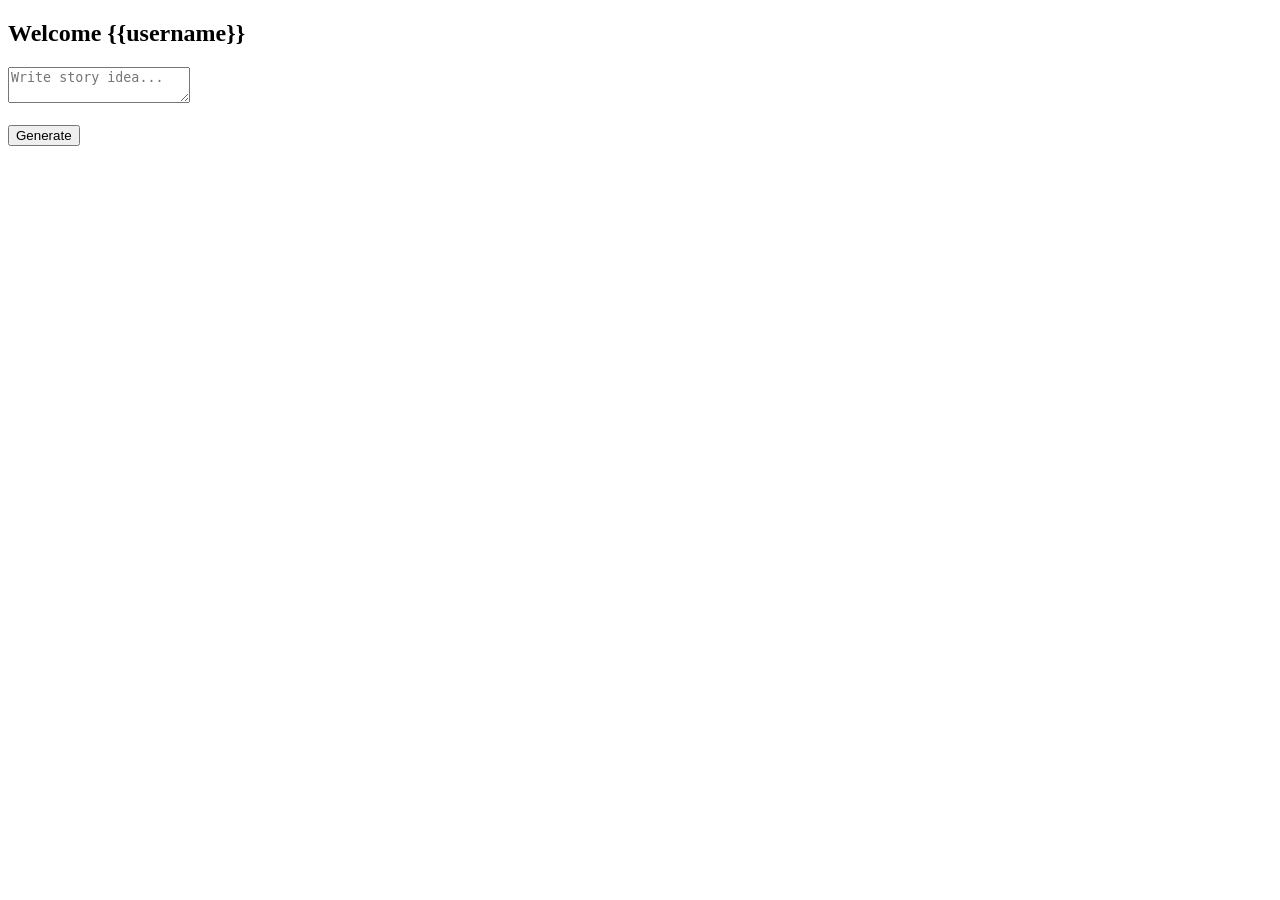
==== templates/dashboard.html @ 053f950a "Initial Scriptoria setup with Ollama integration" ====
<!DOCTYPE html>
<html>
<head>
    <title>Dashboard</title>
</head>
<body>

<h2>Welcome {{username}}</h2>

<textarea id="story" placeholder="Write story idea..."></textarea>
<br><br>

<button onclick="generate()">Generate</button>

<pre id="screenplay"></pre>
<pre id="characters"></pre>
<pre id="sound"></pre>

<script src="/static/script.js"></script>
</body>
</html>
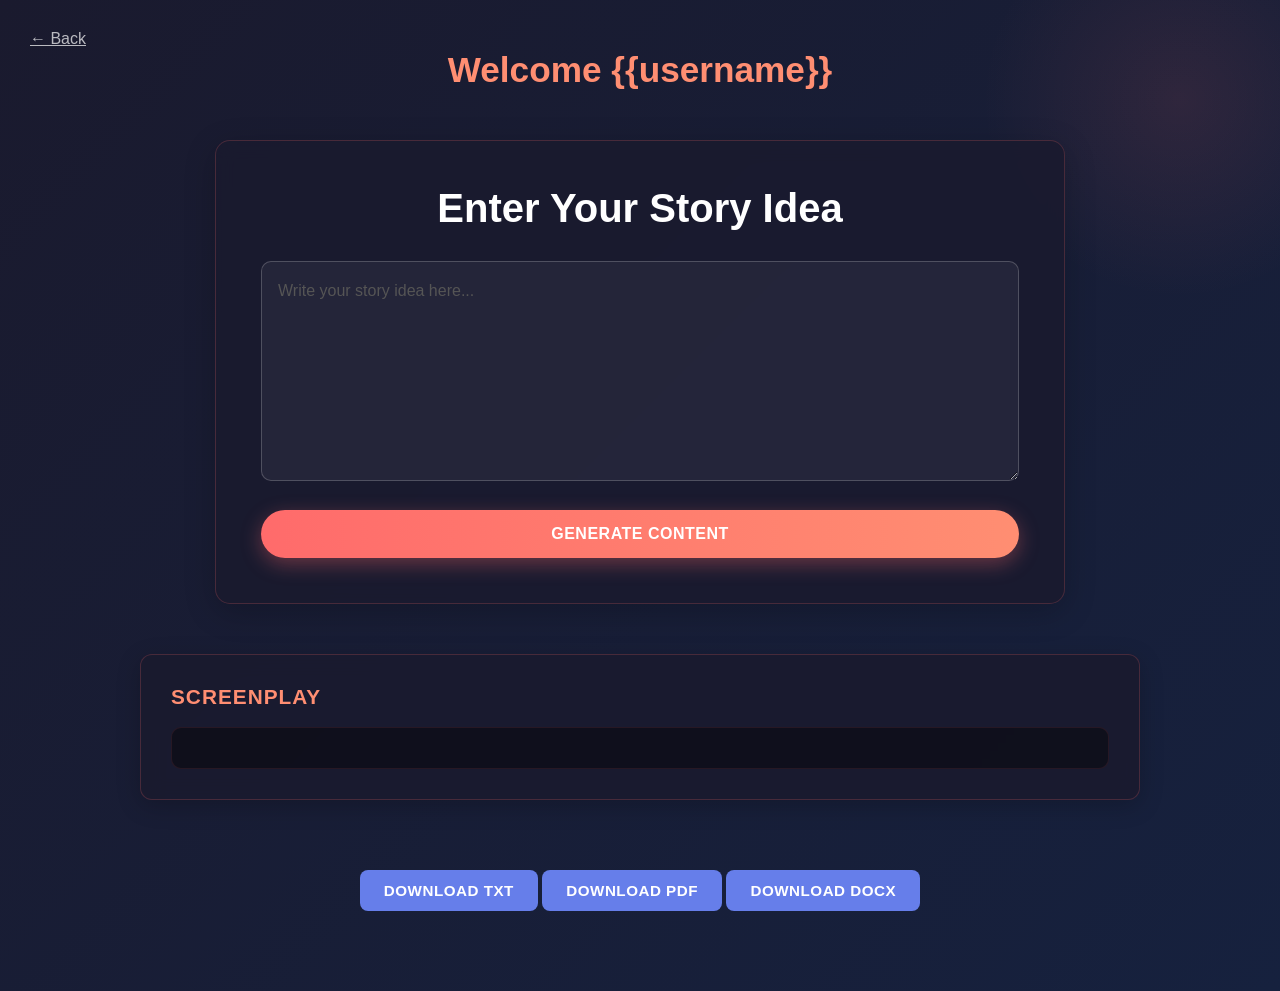
==== commit 4c8d8dbf: "Enhanced UI with cinema theme and improved error logging" ====
--- a/templates/dashboard.html
+++ b/templates/dashboard.html
@@ -1,20 +1,34 @@
 <!DOCTYPE html>
 <html>
 <head>
-    <title>Dashboard</title>
+    <title>Dashboard - Scriptoria</title>
+    <link rel="stylesheet" href="/static/style.css">
 </head>
 <body>
 
-<h2>Welcome {{username}}</h2>
+<div class="dashboard">
+    <a href="/" class="back-link">← Back</a>
+    <h2 class="welcome">Welcome {{username}}</h2>
 
-<textarea id="story" placeholder="Write story idea..."></textarea>
-<br><br>
+    <div class="input-section">
+        <h1>Enter Your Story Idea</h1>
+        <textarea id="story" placeholder="Write your story idea here..."></textarea>
+        <button class="cta" onclick="generate()">Generate Content</button>
+    </div>
 
-<button onclick="generate()">Generate</button>
+    <div class="results">
+        <div class="result-box">
+            <h3>Screenplay</h3>
+            <pre id="screenplay"></pre>
+        </div>
+    </div>
 
-<pre id="screenplay"></pre>
-<pre id="characters"></pre>
-<pre id="sound"></pre>
+    <div class="download-section">
+        <button onclick="download('txt')">Download TXT</button>
+        <button onclick="download('pdf')">Download PDF</button>
+        <button onclick="download('docx')">Download DOCX</button>
+    </div>
+</div>
 
 <script src="/static/script.js"></script>
 </body>
--- a/static/style.css
+++ b/static/style.css
@@ -0,0 +1,378 @@
+* {
+    margin: 0;
+    padding: 0;
+    box-sizing: border-box;
+}
+
+body {
+    background: #0a0a0a;
+    color: #fff;
+    font-family: 'Segoe UI', Tahoma, Geneva, Verdana, sans-serif;
+    overflow-x: hidden;
+}
+
+/* Landing Page */
+.landing {
+    position: relative;
+    height: 100vh;
+    background: linear-gradient(135deg, #1a1a2e 0%, #16213e 100%);
+    display: flex;
+    align-items: center;
+    justify-content: center;
+    overflow: hidden;
+}
+
+.landing::before {
+    content: '';
+    position: absolute;
+    width: 500px;
+    height: 500px;
+    background: radial-gradient(circle, rgba(255, 107, 107, 0.15) 0%, transparent 70%);
+    border-radius: 50%;
+    top: -150px;
+    right: -150px;
+}
+
+.overlay {
+    position: absolute;
+    inset: 0;
+    background: url('data:image/svg+xml,<svg xmlns="http://www.w3.org/2000/svg" viewBox="0 0 100 100"><defs><pattern id="grid" width="10" height="10" patternUnits="userSpaceOnUse"><path d="M 10 0 L 0 0 0 10" fill="none" stroke="rgba(255,255,255,0.03)" stroke-width="0.5"/></pattern></defs><rect width="100" height="100" fill="url(%23grid)"/></svg>');\n    opacity: 0.5;\n}
+
+.landing-content {
+    position: relative;\n    z-index: 2;
+    text-align: center;
+    max-width: 800px;
+    padding: 0 20px;
+}
+
+.landing h1 {
+    font-size: 4.5rem;
+    font-weight: 700;
+    margin-bottom: 15px;
+    text-shadow: 0 4px 20px rgba(0, 0, 0, 0.6);
+    letter-spacing: 2px;
+    line-height: 1.1;
+}
+
+.tagline {
+    font-size: 1.8rem;
+    font-style: italic;
+    color: #ff8e72;
+    margin-bottom: 50px;
+    font-weight: 300;
+    letter-spacing: 1px;
+}
+
+/* CTA Button */
+.cta {
+    padding: 15px 45px;
+    background: linear-gradient(90deg, #ff6b6b, #ff8e72);
+    border: none;
+    border-radius: 50px;
+    color: #fff;
+    font-size: 1.1rem;
+    font-weight: 600;
+    cursor: pointer;
+    transition: all 0.3s ease;
+    box-shadow: 0 6px 20px rgba(255, 107, 107, 0.35);
+    letter-spacing: 0.5px;
+    text-transform: uppercase;
+    font-size: 1rem;
+}
+
+.cta:hover {
+    transform: translateY(-3px);
+    box-shadow: 0 8px 25px rgba(255, 107, 107, 0.45);
+    background: linear-gradient(90deg, #ff8e72, #ff6b6b);
+}
+
+.cta:active {
+    transform: translateY(-1px);
+}
+
+/* Back Link */
+.back-link {
+    position: absolute;
+    left: 30px;
+    top: 30px;
+    color: rgba(255, 255, 255, 0.7);
+    font-size: 1rem;
+    cursor: pointer;
+    transition: all 0.3s;
+    z-index: 10;
+}
+
+.back-link:hover {
+    color: #ff8e72;
+    transform: translateX(-5px);
+}
+
+/* Modal */
+.modal {
+    display: none;
+    position: fixed;
+    inset: 0;
+    background: rgba(0, 0, 0, 0.92);
+    backdrop-filter: blur(8px);
+    align-items: center;
+    justify-content: center;
+    z-index: 2000;
+}
+
+.modal.visible {
+    display: flex;
+}
+
+.modal-box {
+    background: #1a1a2e;
+    padding: 45px;
+    border-radius: 15px;
+    max-width: 420px;
+    width: 90%;
+    text-align: center;
+    box-shadow: 0 10px 50px rgba(0, 0, 0, 0.6);
+    position: relative;
+    border: 1px solid rgba(255, 107, 107, 0.25);
+}
+
+.close {
+    position: absolute;
+    top: 15px;
+    right: 20px;
+    font-size: 2.5rem;
+    cursor: pointer;
+    color: rgba(255, 255, 255, 0.6);
+    transition: color 0.3s;
+}
+
+.close:hover {
+    color: #ff8e72;
+}
+
+.modal-box h2 {
+    font-size: 1.9rem;
+    margin-bottom: 15px;
+    color: #ff8e72;
+    font-weight: 700;
+}
+
+.modal-box p {
+    margin-bottom: 25px;
+    color: #aaa;
+    font-size: 1rem;
+}
+
+.modal-box input {
+    width: 100%;
+    padding: 14px;
+    margin-bottom: 25px;
+    border: 1px solid rgba(255, 255, 255, 0.2);
+    background: rgba(255, 255, 255, 0.05);
+    border-radius: 8px;
+    color: #fff;
+    font-size: 1rem;
+    transition: all 0.3s;
+}
+
+.modal-box input:focus {
+    outline: none;
+    border: 1px solid #ff8e72;
+    background: rgba(255, 255, 255, 0.1);
+    box-shadow: 0 0 10px rgba(255, 107, 107, 0.2);
+}
+
+.modal-box input::placeholder {
+    color: #555;
+}
+
+/* Dashboard */
+.dashboard {
+    background: linear-gradient(135deg, #1a1a2e 0%, #16213e 100%);
+    min-height: 100vh;
+    padding: 50px 20px;
+    position: relative;
+    overflow: hidden;
+}
+
+.dashboard::before {
+    content: '';
+    position: absolute;
+    top: -100px;
+    right: -100px;
+    width: 400px;
+    height: 400px;
+    background: radial-gradient(circle, rgba(255, 107, 107, 0.1) 0%, transparent 70%);
+    border-radius: 50%;
+    z-index: 0;
+}
+
+.welcome {
+    text-align: center;
+    font-size: 2.2rem;
+    margin-bottom: 50px;
+    color: #ff8e72;
+    position: relative;
+    z-index: 1;
+    font-weight: 600;
+}
+
+/* Input Section */
+.input-section {
+    max-width: 850px;
+    margin: 0 auto 50px;
+    background: rgba(26, 26, 46, 0.85);
+    padding: 45px;
+    border-radius: 15px;
+    border: 1px solid rgba(255, 107, 107, 0.2);
+    backdrop-filter: blur(10px);
+    position: relative;
+    z-index: 1;
+    box-shadow: 0 8px 32px rgba(0, 0, 0, 0.2);
+}
+
+.input-section h1 {
+    font-size: 2.5rem;
+    margin-bottom: 30px;
+    text-align: center;
+    color: #fff;
+    font-weight: 700;
+}
+
+.input-section textarea {
+    width: 100%;
+    height: 220px;
+    padding: 16px;
+    border: 1px solid rgba(255, 255, 255, 0.2);
+    background: rgba(255, 255, 255, 0.05);
+    color: #fff;
+    border-radius: 10px;
+    font-size: 1rem;
+    font-family: inherit;
+    resize: vertical;
+    transition: all 0.3s;
+    margin-bottom: 25px;
+    line-height: 1.6;
+}
+
+.input-section textarea:focus {
+    outline: none;
+    border: 1px solid #ff8e72;
+    background: rgba(255, 255, 255, 0.1);
+    box-shadow: 0 0 15px rgba(255, 107, 107, 0.2);
+}
+
+.input-section textarea::placeholder {
+    color: #555;
+}
+
+.input-section .cta {
+    width: 100%;
+}
+
+/* Results */
+.results {
+    max-width: 1000px;
+    margin: 0 auto 40px;
+    position: relative;
+    z-index: 1;
+}
+
+.result-box {
+    background: rgba(26, 26, 46, 0.85);
+    padding: 30px;
+    border-radius: 12px;
+    border: 1px solid rgba(255, 107, 107, 0.2);
+    backdrop-filter: blur(10px);
+    margin-bottom: 20px;
+    box-shadow: 0 6px 25px rgba(0, 0, 0, 0.2);
+}
+
+.result-box h3 {
+    color: #ff8e72;
+    margin-bottom: 18px;
+    font-size: 1.3rem;
+    font-weight: 600;
+    text-transform: uppercase;
+    letter-spacing: 1px;
+}
+
+.result-box pre {
+    background: rgba(0, 0, 0, 0.4);
+    padding: 20px;
+    border-radius: 10px;
+    color: #ddd;
+    font-size: 0.95rem;
+    line-height: 1.7;
+    overflow-x: auto;
+    max-height: 500px;
+    white-space: pre-wrap;
+    word-wrap: break-word;
+    border: 1px solid rgba(255, 107, 107, 0.1);
+}
+
+/* Download Section */
+.download-section {
+    max-width: 1000px;
+    margin: 0 auto;
+    text-align: center;
+    position: relative;
+    z-index: 1;
+    padding: 30px 0;
+}
+
+.download-section button {
+    padding: 12px 24px;\n    margin: 8px;
+    background: #667eea;
+    border: none;
+    border-radius: 8px;
+    color: #fff;
+    cursor: pointer;
+    font-size: 0.95rem;
+    font-weight: 600;
+    transition: all 0.3s;
+    text-transform: uppercase;
+    letter-spacing: 0.5px;
+}
+
+.download-section button:hover {
+    background: #556cd6;
+    transform: translateY(-3px);
+    box-shadow: 0 6px 15px rgba(102, 126, 234, 0.3);
+}
+
+.download-section button:active {
+    transform: translateY(-1px);
+}
+
+/* Responsive */
+@media (max-width: 768px) {
+    .landing h1 {
+        font-size: 2.8rem;
+    }
+
+    .tagline {
+        font-size: 1.3rem;
+    }
+
+    .input-section {
+        padding: 25px;
+    }
+
+    .input-section h1 {
+        font-size: 1.9rem;
+    }
+
+    .input-section textarea {
+        height: 150px;
+    }
+
+    .result-box pre {
+        font-size: 0.85rem;
+    }
+
+    .download-section button {
+        padding: 10px 16px;
+        font-size: 0.8rem;
+        margin: 5px;
+    }
+}
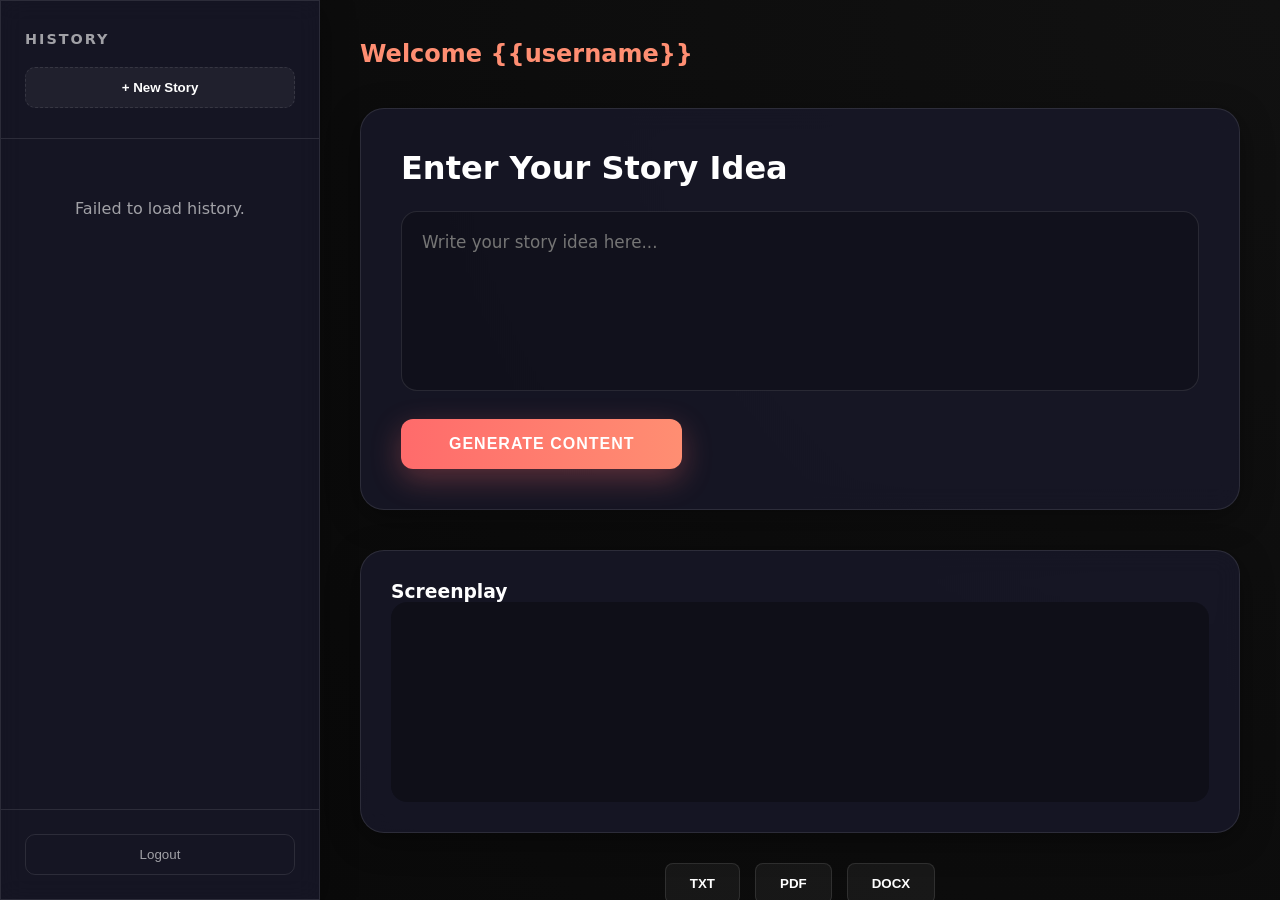
==== commit e2cdb6cb: "Complete Scriptoria Overhaul: Modern UI, Supabase Auth, Chat History with Titles, and UX Refinements" ====
--- a/templates/dashboard.html
+++ b/templates/dashboard.html
@@ -1,35 +1,56 @@
 <!DOCTYPE html>
 <html>
+
 <head>
     <title>Dashboard - Scriptoria</title>
     <link rel="stylesheet" href="/static/style.css">
 </head>
+
 <body>
 
-<div class="dashboard">
-    <a href="/" class="back-link">← Back</a>
-    <h2 class="welcome">Welcome {{username}}</h2>
+    <div class="app-container">
+        <aside class="sidebar glass">
+            <div class="sidebar-header">
+                <h3>History</h3>
+                <button class="new-btn" onclick="newStory()">+ New Story</button>
+            </div>
+            <div id="history-list" class="history-list">
+                <p class="loading-text">Loading past stories...</p>
+            </div>
+            <div class="sidebar-footer">
+                <button class="logout-btn" onclick="logout()">Logout</button>
+            </div>
+        </aside>
 
-    <div class="input-section">
-        <h1>Enter Your Story Idea</h1>
-        <textarea id="story" placeholder="Write your story idea here..."></textarea>
-        <button class="cta" onclick="generate()">Generate Content</button>
+        <main class="dashboard-main">
+            <div class="dashboard-header">
+                <h2 class="welcome">Welcome {{username}}</h2>
+            </div>
+
+            <div class="content-wrapper">
+                <div class="input-section glass">
+                    <h1>Enter Your Story Idea</h1>
+                    <textarea id="story" placeholder="Write your story idea here..."></textarea>
+                    <button class="cta" onclick="generate(event)">Generate Content</button>
+                </div>
+
+                <div class="results">
+                    <div class="result-box glass">
+                        <h3>Screenplay</h3>
+                        <pre id="screenplay"></pre>
+                    </div>
+                </div>
+
+                <div class="download-section">
+                    <button onclick="download('txt')">TXT</button>
+                    <button onclick="download('pdf')">PDF</button>
+                    <button onclick="download('docx')">DOCX</button>
+                </div>
+            </div>
+        </main>
     </div>
 
-    <div class="results">
-        <div class="result-box">
-            <h3>Screenplay</h3>
-            <pre id="screenplay"></pre>
-        </div>
-    </div>
+    <script src="/static/script.js?v=1.1"></script>
+</body>
 
-    <div class="download-section">
-        <button onclick="download('txt')">Download TXT</button>
-        <button onclick="download('pdf')">Download PDF</button>
-        <button onclick="download('docx')">Download DOCX</button>
-    </div>
-</div>
-
-<script src="/static/script.js"></script>
-</body>
 </html>
--- a/static/style.css
+++ b/static/style.css
@@ -4,116 +4,146 @@
     box-sizing: border-box;
 }
 
+:root {
+    --primary: #ff6b6b;
+    --secondary: #ff8e72;
+    --bg-dark: #0a0a0a;
+    --card-bg: rgba(26, 26, 46, 0.7);
+    --glass: rgba(255, 255, 255, 0.05);
+    --glass-border: rgba(255, 255, 255, 0.1);
+    --text-dim: rgba(255, 255, 255, 0.6);
+}
+
 body {
-    background: #0a0a0a;
-    color: #fff;
-    font-family: 'Segoe UI', Tahoma, Geneva, Verdana, sans-serif;
+    background: var(--bg-dark);
+    color: #fff;
+    font-family: 'Inter', 'Segoe UI', system-ui, -apple-system, sans-serif;
     overflow-x: hidden;
+    min-height: 100vh;
+}
+
+/* Glassmorphism Utility */
+.glass {
+    background: var(--card-bg);
+    backdrop-filter: blur(12px);
+    -webkit-backdrop-filter: blur(12px);
+    border: 1px solid var(--glass-border);
+    box-shadow: 0 8px 32px 0 rgba(0, 0, 0, 0.37);
 }
 
 /* Landing Page */
 .landing {
     position: relative;
     height: 100vh;
-    background: linear-gradient(135deg, #1a1a2e 0%, #16213e 100%);
+    background: radial-gradient(circle at top right, #1a1a2e, #0a0a0a);
     display: flex;
     align-items: center;
     justify-content: center;
     overflow: hidden;
 }
 
-.landing::before {
-    content: '';
+.landing-content {
+    position: relative;
+    z-index: 10;
+    text-align: center;
+    max-width: 800px;
+    padding: 0 20px;
+}
+
+.landing h1 {
+    font-size: clamp(3rem, 8vw, 5rem);
+    font-weight: 800;
+    margin-bottom: 20px;
+    letter-spacing: -1px;
+    background: linear-gradient(to right, #fff, var(--secondary));
+    -webkit-background-clip: text;
+    -webkit-text-fill-color: transparent;
+}
+
+.tagline {
+    font-size: 1.5rem;
+    color: var(--text-dim);
+    margin-bottom: 40px;
+    font-weight: 300;
+    letter-spacing: 2px;
+    text-transform: uppercase;
+}
+
+/* Background Animations */
+.bg-animate {
+    position: absolute;
+    top: 0;
+    left: 0;
+    width: 100%;
+    height: 100%;
+    z-index: 1;
+    overflow: hidden;
+}
+
+.blob {
     position: absolute;
     width: 500px;
     height: 500px;
-    background: radial-gradient(circle, rgba(255, 107, 107, 0.15) 0%, transparent 70%);
+    background: radial-gradient(circle, rgba(255, 107, 107, 0.1) 0%, transparent 70%);
     border-radius: 50%;
-    top: -150px;
-    right: -150px;
-}
-
-.overlay {
-    position: absolute;
-    inset: 0;
-    background: url('data:image/svg+xml,<svg xmlns="http://www.w3.org/2000/svg" viewBox="0 0 100 100"><defs><pattern id="grid" width="10" height="10" patternUnits="userSpaceOnUse"><path d="M 10 0 L 0 0 0 10" fill="none" stroke="rgba(255,255,255,0.03)" stroke-width="0.5"/></pattern></defs><rect width="100" height="100" fill="url(%23grid)"/></svg>');\n    opacity: 0.5;\n}
-
-.landing-content {
-    position: relative;\n    z-index: 2;
-    text-align: center;
-    max-width: 800px;
-    padding: 0 20px;
-}
-
-.landing h1 {
-    font-size: 4.5rem;
-    font-weight: 700;
-    margin-bottom: 15px;
-    text-shadow: 0 4px 20px rgba(0, 0, 0, 0.6);
-    letter-spacing: 2px;
-    line-height: 1.1;
-}
-
-.tagline {
-    font-size: 1.8rem;
-    font-style: italic;
-    color: #ff8e72;
-    margin-bottom: 50px;
-    font-weight: 300;
-    letter-spacing: 1px;
+    filter: blur(40px);
+    animation: move 20s infinite alternate;
+}
+
+.blob:nth-child(2) {
+    background: radial-gradient(circle, rgba(102, 126, 234, 0.1) 0%, transparent 70%);
+    width: 600px;
+    height: 600px;
+    animation-duration: 30s;
+    animation-delay: -5s;
+}
+
+.blob:nth-child(3) {
+    background: radial-gradient(circle, rgba(255, 142, 114, 0.1) 0%, transparent 70%);
+    width: 400px;
+    height: 400px;
+    animation-duration: 25s;
+    animation-delay: -10s;
+}
+
+@keyframes move {
+    0% {
+        transform: translate(-10%, -10%) scale(1);
+    }
+
+    100% {
+        transform: translate(50%, 50%) scale(1.2);
+    }
 }
 
 /* CTA Button */
 .cta {
-    padding: 15px 45px;
-    background: linear-gradient(90deg, #ff6b6b, #ff8e72);
+    padding: 16px 48px;
+    background: linear-gradient(90deg, var(--primary), var(--secondary));
     border: none;
-    border-radius: 50px;
-    color: #fff;
-    font-size: 1.1rem;
-    font-weight: 600;
-    cursor: pointer;
-    transition: all 0.3s ease;
-    box-shadow: 0 6px 20px rgba(255, 107, 107, 0.35);
-    letter-spacing: 0.5px;
+    border-radius: 12px;
+    color: #fff;
+    font-size: 1rem;
+    font-weight: 700;
+    cursor: pointer;
+    transition: all 0.4s cubic-bezier(0.175, 0.885, 0.32, 1.275);
+    box-shadow: 0 10px 30px rgba(255, 107, 107, 0.3);
     text-transform: uppercase;
-    font-size: 1rem;
+    letter-spacing: 1px;
 }
 
 .cta:hover {
-    transform: translateY(-3px);
-    box-shadow: 0 8px 25px rgba(255, 107, 107, 0.45);
-    background: linear-gradient(90deg, #ff8e72, #ff6b6b);
-}
-
-.cta:active {
-    transform: translateY(-1px);
-}
-
-/* Back Link */
-.back-link {
-    position: absolute;
-    left: 30px;
-    top: 30px;
-    color: rgba(255, 255, 255, 0.7);
-    font-size: 1rem;
-    cursor: pointer;
-    transition: all 0.3s;
-    z-index: 10;
-}
-
-.back-link:hover {
-    color: #ff8e72;
-    transform: translateX(-5px);
-}
-
-/* Modal */
+    transform: translateY(-5px) scale(1.02);
+    box-shadow: 0 15px 40px rgba(255, 107, 107, 0.5);
+}
+
+/* Modal & Auth */
 .modal {
     display: none;
     position: fixed;
     inset: 0;
-    background: rgba(0, 0, 0, 0.92);
-    backdrop-filter: blur(8px);
+    background: rgba(0, 0, 0, 0.85);
+    backdrop-filter: blur(10px);
     align-items: center;
     justify-content: center;
     z-index: 2000;
@@ -124,255 +154,363 @@
 }
 
 .modal-box {
-    background: #1a1a2e;
-    padding: 45px;
-    border-radius: 15px;
-    max-width: 420px;
-    width: 90%;
-    text-align: center;
-    box-shadow: 0 10px 50px rgba(0, 0, 0, 0.6);
+    padding: 40px;
+    border-radius: 24px;
+    width: 100%;
+    max-width: 450px;
     position: relative;
-    border: 1px solid rgba(255, 107, 107, 0.25);
+    animation: modalIn 0.5s cubic-bezier(0.175, 0.885, 0.32, 1.275);
+}
+
+@keyframes modalIn {
+    from {
+        opacity: 0;
+        transform: translateY(30px) scale(0.9);
+    }
+
+    to {
+        opacity: 1;
+        transform: translateY(0) scale(1);
+    }
 }
 
 .close {
     position: absolute;
-    top: 15px;
-    right: 20px;
-    font-size: 2.5rem;
-    cursor: pointer;
-    color: rgba(255, 255, 255, 0.6);
-    transition: color 0.3s;
+    top: 20px;
+    right: 24px;
+    font-size: 2rem;
+    cursor: pointer;
+    color: var(--text-dim);
+    transition: 0.3s;
 }
 
 .close:hover {
-    color: #ff8e72;
-}
-
-.modal-box h2 {
-    font-size: 1.9rem;
-    margin-bottom: 15px;
-    color: #ff8e72;
+    color: #fff;
+}
+
+.auth-tabs {
+    display: flex;
+    gap: 10px;
+    margin-bottom: 30px;
+    background: rgba(255, 255, 255, 0.05);
+    padding: 5px;
+    border-radius: 12px;
+}
+
+.tab-btn {
+    flex: 1;
+    padding: 10px;
+    border: none;
+    background: transparent;
+    color: var(--text-dim);
+    font-weight: 600;
+    cursor: pointer;
+    border-radius: 8px;
+    transition: 0.3s;
+}
+
+.tab-btn.active {
+    background: var(--glass-border);
+    color: #fff;
+}
+
+.auth-form h2 {
+    font-size: 1.8rem;
+    margin-bottom: 10px;
     font-weight: 700;
 }
 
-.modal-box p {
+.auth-form p {
+    color: var(--text-dim);
+    margin-bottom: 30px;
+}
+
+.input-group {
+    display: flex;
+    flex-direction: column;
+    gap: 15px;
     margin-bottom: 25px;
-    color: #aaa;
+}
+
+input {
+    width: 100%;
+    padding: 14px 18px;
+    background: rgba(255, 255, 255, 0.03);
+    border: 1px solid var(--glass-border);
+    border-radius: 12px;
+    color: #fff;
     font-size: 1rem;
-}
-
-.modal-box input {
-    width: 100%;
-    padding: 14px;
-    margin-bottom: 25px;
-    border: 1px solid rgba(255, 255, 255, 0.2);
+    transition: 0.3s;
+}
+
+input:focus {
+    outline: none;
+    border-color: var(--secondary);
+    background: rgba(255, 255, 255, 0.07);
+}
+
+.hidden {
+    display: none;
+}
+
+/* Dashboard Layout */
+.app-container {
+    display: flex;
+    height: 100vh;
+    background: #0a0a0a;
+}
+
+.sidebar {
+    width: 320px;
+    height: 100%;
+    display: flex;
+    flex-direction: column;
+    border-right: 1px solid var(--glass-border);
+    z-index: 100;
+}
+
+.sidebar-header {
+    padding: 30px 24px;
+    border-bottom: 1px solid var(--glass-border);
+}
+
+.sidebar-header h3 {
+    font-size: 0.9rem;
+    text-transform: uppercase;
+    letter-spacing: 2px;
+    color: var(--text-dim);
+    margin-bottom: 20px;
+}
+
+.new-btn {
+    width: 100%;
+    padding: 12px;
     background: rgba(255, 255, 255, 0.05);
+    border: 1px dashed var(--glass-border);
+    color: #fff;
+    border-radius: 10px;
+    cursor: pointer;
+    font-weight: 600;
+    transition: 0.3s;
+}
+
+.new-btn:hover {
+    background: rgba(255, 255, 255, 0.1);
+    border-color: var(--secondary);
+}
+
+.history-list {
+    flex: 1;
+    overflow-y: auto;
+    padding: 20px 12px;
+}
+
+.history-item {
+    padding: 14px 16px;
+    margin-bottom: 8px;
+    border-radius: 12px;
+    cursor: pointer;
+    transition: 0.2s;
+    border: 1px solid transparent;
+}
+
+.history-item:hover {
+    background: rgba(255, 255, 255, 0.03);
+    border-color: var(--glass-border);
+}
+
+.history-item.active {
+    background: rgba(255, 107, 107, 0.1);
+    border-color: rgba(255, 107, 107, 0.2);
+}
+
+.history-item-info {
+    display: flex;
+    justify-content: space-between;
+    align-items: center;
+    width: 100%;
+    gap: 10px;
+}
+
+.history-item .prompt {
+    font-size: 0.9rem;
+    white-space: nowrap;
+    overflow: hidden;
+    text-overflow: ellipsis;
+    flex: 1;
+}
+
+.rename-btn {
+    opacity: 0;
+    cursor: pointer;
+    font-size: 0.8rem;
+    padding: 2px 6px;
+    border-radius: 4px;
+    transition: 0.2s;
+    background: transparent;
+    border: none;
+    color: var(--text-dim);
+}
+
+.history-item:hover .rename-btn {
+    opacity: 1;
+}
+
+.rename-btn:hover {
+    background: rgba(255, 255, 255, 0.1);
+    color: #fff;
+}
+
+.history-item .date {
+    font-size: 0.75rem;
+    color: var(--text-dim);
+}
+
+.sidebar-footer {
+    padding: 24px;
+    border-top: 1px solid var(--glass-border);
+}
+
+.logout-btn {
+    width: 100%;
+    padding: 12px;
+    background: transparent;
+    border: 1px solid rgba(255, 255, 255, 0.1);
+    color: var(--text-dim);
+    border-radius: 10px;
+    cursor: pointer;
+    transition: 0.3s;
+}
+
+.logout-btn:hover {
+    background: rgba(255, 50, 50, 0.1);
+    color: #ff5050;
+    border-color: #ff5050;
+}
+
+/* Main Dashboard Area */
+.dashboard-main {
+    flex: 1;
+    overflow-y: auto;
+    padding: 40px;
+    background: radial-gradient(circle at top right, #111, #0a0a0a);
+}
+
+.content-wrapper {
+    max-width: 900px;
+    margin: 0 auto;
+}
+
+.dashboard-header {
+    margin-bottom: 40px;
+}
+
+.welcome {
+    font-size: 1.5rem;
+    font-weight: 600;
+    color: var(--secondary);
+}
+
+.input-section {
+    padding: 40px;
+    border-radius: 24px;
+    margin-bottom: 40px;
+}
+
+.input-section h1 {
+    font-size: 2rem;
+    margin-bottom: 24px;
+}
+
+textarea {
+    width: 100%;
+    height: 180px;
+    background: rgba(0, 0, 0, 0.2);
+    border: 1px solid var(--glass-border);
+    border-radius: 16px;
+    padding: 20px;
+    color: #fff;
+    font-size: 1.05rem;
+    font-family: inherit;
+    resize: none;
+    margin-bottom: 24px;
+    transition: 0.3s;
+}
+
+textarea:focus {
+    outline: none;
+    border-color: var(--secondary);
+    background: rgba(0, 0, 0, 0.3);
+}
+
+.result-box {
+    padding: 30px;
+    border-radius: 24px;
+}
+
+pre {
+    background: rgba(0, 0, 0, 0.3);
+    padding: 30px;
+    border-radius: 16px;
+    font-family: 'Courier New', Courier, monospace;
+    font-size: 1.1rem;
+    line-height: 1.6;
+    color: #eee;
+    white-space: pre-wrap;
+    min-height: 200px;
+    max-height: 600px;
+    overflow-y: auto;
+}
+
+.download-section {
+    display: flex;
+    justify-content: center;
+    gap: 15px;
+    margin-top: 30px;
+}
+
+.download-section button {
+    padding: 12px 24px;
+    background: var(--glass);
+    border: 1px solid var(--glass-border);
+    color: #fff;
     border-radius: 8px;
-    color: #fff;
-    font-size: 1rem;
-    transition: all 0.3s;
-}
-
-.modal-box input:focus {
-    outline: none;
-    border: 1px solid #ff8e72;
-    background: rgba(255, 255, 255, 0.1);
-    box-shadow: 0 0 10px rgba(255, 107, 107, 0.2);
-}
-
-.modal-box input::placeholder {
-    color: #555;
-}
-
-/* Dashboard */
-.dashboard {
-    background: linear-gradient(135deg, #1a1a2e 0%, #16213e 100%);
-    min-height: 100vh;
-    padding: 50px 20px;
-    position: relative;
-    overflow: hidden;
-}
-
-.dashboard::before {
-    content: '';
-    position: absolute;
-    top: -100px;
-    right: -100px;
-    width: 400px;
-    height: 400px;
-    background: radial-gradient(circle, rgba(255, 107, 107, 0.1) 0%, transparent 70%);
-    border-radius: 50%;
-    z-index: 0;
-}
-
-.welcome {
+    font-weight: 600;
+    cursor: pointer;
+    transition: 0.3s;
+}
+
+.download-section button:hover {
+    background: var(--glass-border);
+    border-color: var(--secondary);
+}
+
+.loading-text {
     text-align: center;
-    font-size: 2.2rem;
-    margin-bottom: 50px;
-    color: #ff8e72;
-    position: relative;
-    z-index: 1;
-    font-weight: 600;
-}
-
-/* Input Section */
-.input-section {
-    max-width: 850px;
-    margin: 0 auto 50px;
-    background: rgba(26, 26, 46, 0.85);
-    padding: 45px;
-    border-radius: 15px;
-    border: 1px solid rgba(255, 107, 107, 0.2);
-    backdrop-filter: blur(10px);
-    position: relative;
-    z-index: 1;
-    box-shadow: 0 8px 32px rgba(0, 0, 0, 0.2);
-}
-
-.input-section h1 {
-    font-size: 2.5rem;
-    margin-bottom: 30px;
-    text-align: center;
-    color: #fff;
-    font-weight: 700;
-}
-
-.input-section textarea {
-    width: 100%;
-    height: 220px;
-    padding: 16px;
-    border: 1px solid rgba(255, 255, 255, 0.2);
-    background: rgba(255, 255, 255, 0.05);
-    color: #fff;
-    border-radius: 10px;
-    font-size: 1rem;
-    font-family: inherit;
-    resize: vertical;
-    transition: all 0.3s;
-    margin-bottom: 25px;
-    line-height: 1.6;
-}
-
-.input-section textarea:focus {
-    outline: none;
-    border: 1px solid #ff8e72;
-    background: rgba(255, 255, 255, 0.1);
-    box-shadow: 0 0 15px rgba(255, 107, 107, 0.2);
-}
-
-.input-section textarea::placeholder {
-    color: #555;
-}
-
-.input-section .cta {
-    width: 100%;
-}
-
-/* Results */
-.results {
-    max-width: 1000px;
-    margin: 0 auto 40px;
-    position: relative;
-    z-index: 1;
-}
-
-.result-box {
-    background: rgba(26, 26, 46, 0.85);
-    padding: 30px;
-    border-radius: 12px;
-    border: 1px solid rgba(255, 107, 107, 0.2);
-    backdrop-filter: blur(10px);
-    margin-bottom: 20px;
-    box-shadow: 0 6px 25px rgba(0, 0, 0, 0.2);
-}
-
-.result-box h3 {
-    color: #ff8e72;
-    margin-bottom: 18px;
-    font-size: 1.3rem;
-    font-weight: 600;
-    text-transform: uppercase;
-    letter-spacing: 1px;
-}
-
-.result-box pre {
-    background: rgba(0, 0, 0, 0.4);
-    padding: 20px;
-    border-radius: 10px;
-    color: #ddd;
-    font-size: 0.95rem;
-    line-height: 1.7;
-    overflow-x: auto;
-    max-height: 500px;
-    white-space: pre-wrap;
-    word-wrap: break-word;
-    border: 1px solid rgba(255, 107, 107, 0.1);
-}
-
-/* Download Section */
-.download-section {
-    max-width: 1000px;
-    margin: 0 auto;
-    text-align: center;
-    position: relative;
-    z-index: 1;
-    padding: 30px 0;
-}
-
-.download-section button {
-    padding: 12px 24px;\n    margin: 8px;
-    background: #667eea;
-    border: none;
-    border-radius: 8px;
-    color: #fff;
-    cursor: pointer;
-    font-size: 0.95rem;
-    font-weight: 600;
-    transition: all 0.3s;
-    text-transform: uppercase;
-    letter-spacing: 0.5px;
-}
-
-.download-section button:hover {
-    background: #556cd6;
-    transform: translateY(-3px);
-    box-shadow: 0 6px 15px rgba(102, 126, 234, 0.3);
-}
-
-.download-section button:active {
-    transform: translateY(-1px);
+    color: var(--text-dim);
+    margin-top: 40px;
 }
 
 /* Responsive */
+@media (max-width: 1024px) {
+    .sidebar {
+        width: 260px;
+    }
+}
+
 @media (max-width: 768px) {
-    .landing h1 {
-        font-size: 2.8rem;
-    }
-
-    .tagline {
-        font-size: 1.3rem;
-    }
-
-    .input-section {
-        padding: 25px;
-    }
-
-    .input-section h1 {
-        font-size: 1.9rem;
-    }
-
-    .input-section textarea {
-        height: 150px;
-    }
-
-    .result-box pre {
-        font-size: 0.85rem;
-    }
-
-    .download-section button {
-        padding: 10px 16px;
-        font-size: 0.8rem;
-        margin: 5px;
-    }
-}
+    .app-container {
+        flex-direction: column;
+    }
+
+    .sidebar {
+        width: 100%;
+        height: auto;
+        border-right: none;
+        border-bottom: 1px solid var(--glass-border);
+    }
+
+    .history-list {
+        max-height: 200px;
+    }
+}
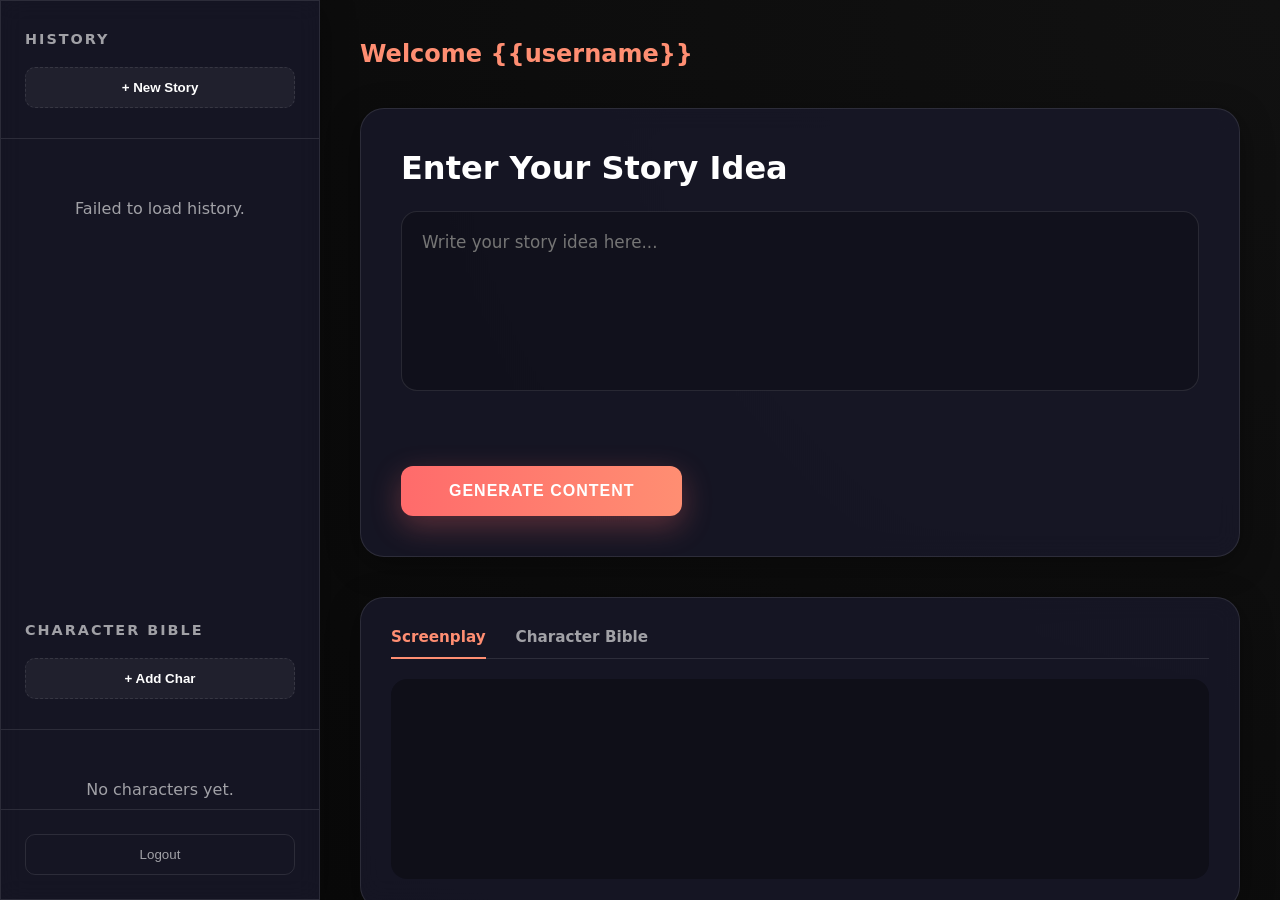
==== commit f8b380a8: "Removed gitignore and committed all files for team collaboration" ====
--- a/templates/dashboard.html
+++ b/templates/dashboard.html
@@ -17,6 +17,15 @@
             <div id="history-list" class="history-list">
                 <p class="loading-text">Loading past stories...</p>
             </div>
+
+            <div class="sidebar-header" style="margin-top: 2rem;">
+                <h3>Character Bible</h3>
+                <button class="new-btn" onclick="showCharacterForm()">+ Add Char</button>
+            </div>
+            <div id="character-list" class="character-list">
+                <p class="loading-text">No characters yet.</p>
+            </div>
+
             <div class="sidebar-footer">
                 <button class="logout-btn" onclick="logout()">Logout</button>
             </div>
@@ -31,13 +40,28 @@
                 <div class="input-section glass">
                     <h1>Enter Your Story Idea</h1>
                     <textarea id="story" placeholder="Write your story idea here..."></textarea>
+
+                    <div id="active-characters" class="active-chars-bar">
+                        <!-- Clickable character chips will go here -->
+                    </div>
+
                     <button class="cta" onclick="generate(event)">Generate Content</button>
                 </div>
 
                 <div class="results">
                     <div class="result-box glass">
-                        <h3>Screenplay</h3>
-                        <pre id="screenplay"></pre>
+                        <div class="tab-header">
+                            <span class="tab active" onclick="switchResultTab('screenplay')">Screenplay</span>
+                            <span class="tab" onclick="switchResultTab('bible')">Character Bible</span>
+                        </div>
+                        <div id="screenplay-container">
+                            <pre id="screenplay"></pre>
+                        </div>
+                        <div id="bible-container" class="hidden">
+                            <div id="character-grid" class="char-grid">
+                                <!-- Character cards populated by JS -->
+                            </div>
+                        </div>
                     </div>
                 </div>
 
@@ -50,6 +74,24 @@
         </main>
     </div>
 
+    <!-- Character Creator Modal -->
+    <div id="char-modal" class="modal">
+        <div class="modal-content glass">
+            <span class="close" onclick="closeCharModal()">&times;</span>
+            <div style="display: flex; justify-content: space-between; align-items: center;">
+                <h2>New Character</h2>
+                <button class="new-btn" style="background: var(--secondary); border:none;"
+                    onclick="autoGenerateCharacter()">✨ AI Magic</button>
+            </div>
+            <div class="char-form">
+                <input type="text" id="char-name" placeholder="Character Name (or leave blank for random)">
+                <textarea id="char-desc" placeholder="Physical description & role..."></textarea>
+                <textarea id="char-personality" placeholder="Personality & quirks... (Optional)"></textarea>
+                <button id="save-char-btn" class="cta" onclick="saveCharacter()">Save to Bible</button>
+            </div>
+        </div>
+    </div>
+
     <script src="/static/script.js?v=1.1"></script>
 </body>
 
--- a/static/style.css
+++ b/static/style.css
@@ -491,6 +491,174 @@
     margin-top: 40px;
 }
 
+/* Character Bible Specific Styles */
+.character-list {
+    flex: 0 1 auto;
+    max-height: 250px;
+    overflow-y: auto;
+    padding: 10px 12px;
+}
+
+.char-item {
+    display: flex;
+    justify-content: space-between;
+    align-items: center;
+    padding: 10px 14px;
+    margin-bottom: 6px;
+    border-radius: 8px;
+    background: rgba(255, 255, 255, 0.02);
+    border: 1px solid rgba(255, 255, 255, 0.05);
+    cursor: pointer;
+    transition: 0.2s;
+}
+
+.char-item:hover {
+    background: rgba(255, 255, 255, 0.05);
+    border-color: var(--secondary);
+}
+
+.char-item span {
+    font-size: 0.85rem;
+    font-weight: 500;
+}
+
+.char-item.active {
+    background: rgba(255, 107, 107, 0.1);
+    border-color: var(--secondary);
+}
+
+/* Active Characters Bar */
+.active-chars-bar {
+    display: flex;
+    flex-wrap: wrap;
+    gap: 12px;
+    margin-bottom: 15px;
+    min-height: 32px;
+}
+
+.char-chip {
+    padding: 6px 14px;
+    border-radius: 20px;
+    background: rgba(255, 107, 107, 0.1);
+    border: 1px solid rgba(255, 107, 107, 0.3);
+    color: var(--secondary);
+    font-size: 0.8rem;
+    cursor: pointer;
+    transition: 0.2s;
+}
+
+.char-chip.active {
+    background: var(--secondary);
+    color: #fff;
+}
+
+/* Tabs */
+.tab-header {
+    display: flex;
+    gap: 30px;
+    margin-bottom: 20px;
+    border-bottom: 1px solid var(--glass-border);
+    padding-bottom: 12px;
+}
+
+.tab {
+    cursor: pointer;
+    font-weight: 600;
+    color: var(--text-dim);
+    transition: 0.3s;
+    position: relative;
+    font-size: 0.95rem;
+}
+
+.tab.active {
+    color: var(--secondary);
+}
+
+.tab.active::after {
+    content: '';
+    position: absolute;
+    bottom: -13px;
+    left: 0;
+    width: 100%;
+    height: 2px;
+    background: var(--secondary);
+}
+
+/* Character Grid */
+.char-grid {
+    display: grid;
+    grid-template-columns: repeat(auto-fill, minmax(250px, 1fr));
+    gap: 20px;
+}
+
+.char-card {
+    padding: 24px;
+    border-radius: 20px;
+    background: rgba(255, 255, 255, 0.03);
+    border: 1px solid var(--glass-border);
+    transition: 0.3s;
+}
+
+.char-card:hover {
+    transform: translateY(-5px);
+    border-color: var(--secondary);
+}
+
+.char-card h4 {
+    margin-bottom: 10px;
+    color: var(--secondary);
+}
+
+.char-card p {
+    font-size: 0.9rem;
+    line-height: 1.5;
+    color: var(--text-dim);
+}
+
+.char-card .meta {
+    margin-top: 15px;
+    font-size: 0.8rem;
+    font-style: italic;
+    opacity: 0.7;
+}
+
+/* Modal for Character Bible */
+.modal {
+    display: none;
+    position: fixed;
+    z-index: 2000;
+    left: 0;
+    top: 0;
+    width: 100%;
+    height: 100%;
+    background: rgba(0, 0, 0, 0.85);
+    backdrop-filter: blur(8px);
+}
+
+.modal-content {
+    margin: 8% auto;
+    padding: 40px;
+    width: 500px;
+    border-radius: 24px;
+    position: relative;
+    border: 1px solid var(--glass-border);
+}
+
+.char-form input,
+.char-form textarea {
+    width: 100%;
+    margin-bottom: 15px;
+    background: rgba(255, 255, 255, 0.05);
+    border: 1px solid var(--glass-border);
+    border-radius: 12px;
+    padding: 12px;
+    color: #fff;
+}
+
+.hidden {
+    display: none;
+}
+
 /* Responsive */
 @media (max-width: 1024px) {
     .sidebar {
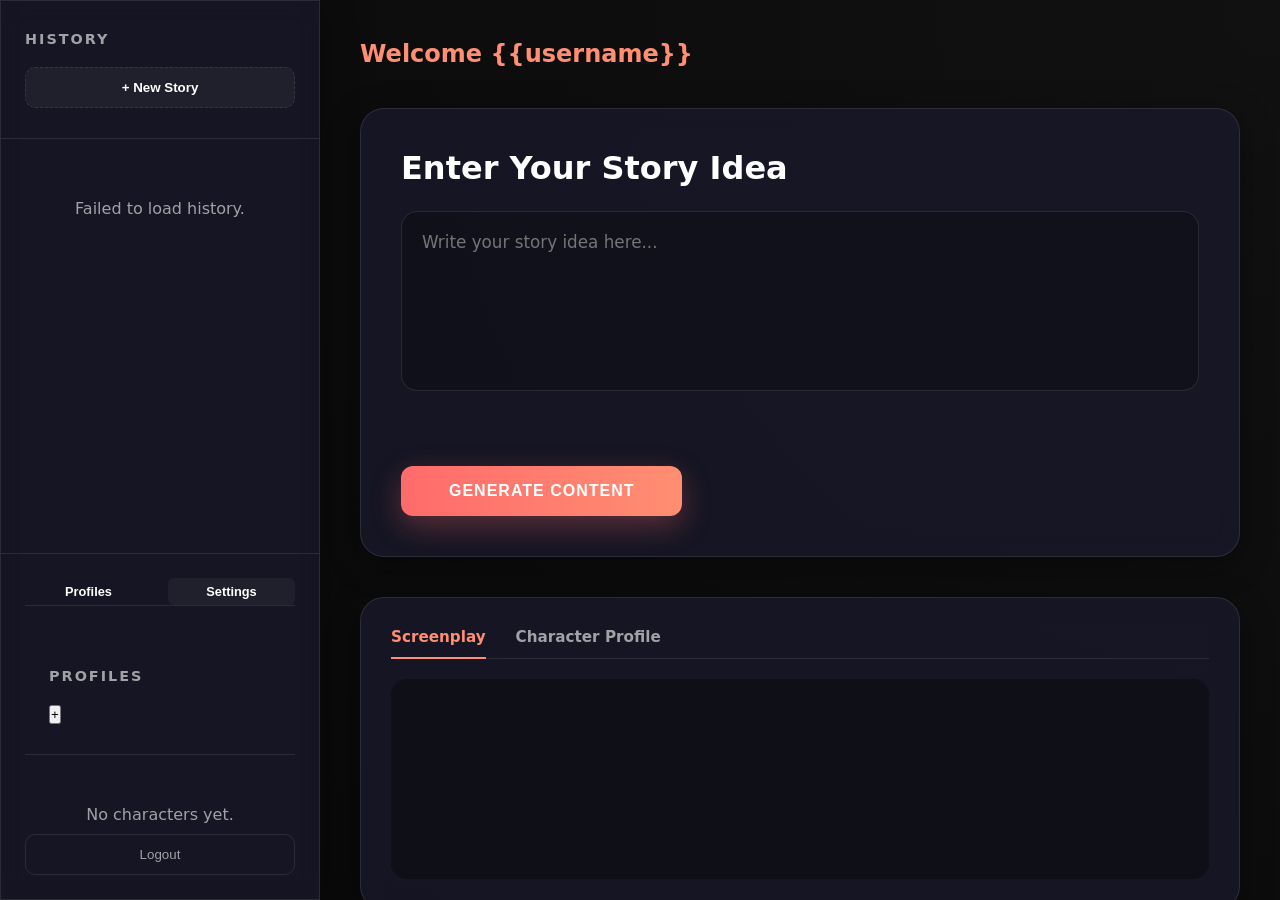
==== commit 6b2e23e7: "feat: AI Cinematic Magic, context isolation fixes, and Terminology cleanup (Bible -> Profile)" ====
--- a/templates/dashboard.html
+++ b/templates/dashboard.html
@@ -18,15 +18,47 @@
                 <p class="loading-text">Loading past stories...</p>
             </div>
 
-            <div class="sidebar-header" style="margin-top: 2rem;">
-                <h3>Character Bible</h3>
-                <button class="new-btn" onclick="showCharacterForm()">+ Add Char</button>
-            </div>
-            <div id="character-list" class="character-list">
-                <p class="loading-text">No characters yet.</p>
-            </div>
+            <div class="sidebar-footer">
+                <div class="profile-tabs">
+                    <button class="tab-btn active" onclick="switchTab('profiles')">Profiles</button>
+                    <button class="tab-btn" onclick="switchTab('settings')">Settings</button>
+                </div>
 
-            <div class="sidebar-footer">
+                <!-- Character Profiles Section -->
+                <div id="profiles-section" class="tab-content active">
+                    <div class="sidebar-header">
+                        <h3>Profiles</h3>
+                        <button class="add-char-btn" onclick="showCharacterForm()">+</button>
+                    </div>
+                    <div id="character-list" class="character-list">
+                        <p class="loading-text">No characters yet.</p>
+                    </div>
+                </div>
+
+                <!-- Cinematic Settings Section -->
+                <div id="settings-section" class="tab-content">
+                    <div class="sidebar-header">
+                        <h3>Cinematic</h3>
+                    </div>
+                    <div class="settings-form">
+                        <div class="input-group">
+                            <div style="display: flex; justify-content: space-between; align-items: center;">
+                                <label>Location / Scenery</label>
+                                <button class="magic-btn-tiny" onclick="autoGenerateCinematic('location')"
+                                    title="AI Suggestion">✨</button>
+                            </div>
+                            <input type="text" id="story-location" placeholder="e.g. 1920s Delhi, Forest...">
+                        </div>
+                        <div class="input-group">
+                            <div style="display: flex; justify-content: space-between; align-items: center;">
+                                <label>BGM / Musical Tone</label>
+                                <button class="magic-btn-tiny" onclick="autoGenerateCinematic('bgm')"
+                                    title="AI Suggestion">✨</button>
+                            </div>
+                            <input type="text" id="story-bgm" placeholder="e.g. Sad violin, Epic drums...">
+                        </div>
+                    </div>
+                </div>
                 <button class="logout-btn" onclick="logout()">Logout</button>
             </div>
         </aside>
@@ -39,7 +71,7 @@
             <div class="content-wrapper">
                 <div class="input-section glass">
                     <h1>Enter Your Story Idea</h1>
-                    <textarea id="story" placeholder="Write your story idea here..."></textarea>
+                    <textarea id="story-input" placeholder="Write your story idea here..."></textarea>
 
                     <div id="active-characters" class="active-chars-bar">
                         <!-- Clickable character chips will go here -->
@@ -52,12 +84,12 @@
                     <div class="result-box glass">
                         <div class="tab-header">
                             <span class="tab active" onclick="switchResultTab('screenplay')">Screenplay</span>
-                            <span class="tab" onclick="switchResultTab('bible')">Character Bible</span>
+                            <span class="tab" onclick="switchResultTab('profile')">Character Profile</span>
                         </div>
                         <div id="screenplay-container">
                             <pre id="screenplay"></pre>
                         </div>
-                        <div id="bible-container" class="hidden">
+                        <div id="profile-container" class="hidden">
                             <div id="character-grid" class="char-grid">
                                 <!-- Character cards populated by JS -->
                             </div>
@@ -87,7 +119,7 @@
                 <input type="text" id="char-name" placeholder="Character Name (or leave blank for random)">
                 <textarea id="char-desc" placeholder="Physical description & role..."></textarea>
                 <textarea id="char-personality" placeholder="Personality & quirks... (Optional)"></textarea>
-                <button id="save-char-btn" class="cta" onclick="saveCharacter()">Save to Bible</button>
+                <button id="save-char-btn" class="cta" onclick="saveCharacter()">Save Profile</button>
             </div>
         </div>
     </div>
--- a/static/style.css
+++ b/static/style.css
@@ -491,7 +491,81 @@
     margin-top: 40px;
 }
 
-/* Character Bible Specific Styles */
+/* Tab System for Profiles/Settings */
+.sidebar-footer {
+    display: flex;
+    flex-direction: column;
+    height: auto;
+}
+
+.profile-tabs {
+    display: flex;
+    gap: 1rem;
+    margin-bottom: 2rem;
+    border-bottom: 1px solid rgba(255, 255, 255, 0.1);
+}
+
+.tab-btn {
+    flex: 1;
+    background: rgba(255, 255, 255, 0.05);
+    border: none;
+    color: var(--text-muted);
+    padding: 6px;
+    border-radius: 6px;
+    cursor: pointer;
+    font-size: 0.8rem;
+    transition: all 0.3s;
+}
+
+.tab-btn.active {
+    background: var(--accent);
+    color: white;
+}
+
+.tab-content {
+    display: none;
+    flex-direction: column;
+}
+
+.tab-content.active {
+    display: flex;
+}
+
+.settings-form {
+    padding: 12px;
+    display: flex;
+    flex-direction: column;
+    gap: 12px;
+}
+
+.settings-form .input-group {
+    display: flex;
+    flex-direction: column;
+    gap: 5px;
+}
+
+.settings-form label {
+    font-size: 0.75rem;
+    color: var(--text-muted);
+    font-weight: 600;
+}
+
+.settings-form input {
+    background: rgba(255, 255, 255, 0.03);
+    border: 1px solid rgba(255, 255, 255, 0.1);
+    color: white;
+    padding: 8px;
+    border-radius: 6px;
+    font-size: 0.85rem;
+}
+
+.settings-form input:focus {
+    border-color: var(--accent);
+    outline: none;
+    box-shadow: 0 0 10px rgba(255, 107, 107, 0.2);
+}
+
+/* Character Profile Specific Styles */
 .character-list {
     flex: 0 1 auto;
     max-height: 250px;
@@ -510,16 +584,38 @@
     border: 1px solid rgba(255, 255, 255, 0.05);
     cursor: pointer;
     transition: 0.2s;
+    transition: transform 0.2s;
+    /* Added from instruction */
 }
 
 .char-item:hover {
     background: rgba(255, 255, 255, 0.05);
     border-color: var(--secondary);
+    transform: translateX(3px);
+    /* Added from instruction */
 }
 
 .char-item span {
     font-size: 0.85rem;
     font-weight: 500;
+}
+
+.magic-btn-tiny {
+    background: rgba(255, 255, 255, 0.05);
+    border: 1px solid rgba(255, 255, 255, 0.1);
+    color: var(--secondary);
+    padding: 2px 6px;
+    border-radius: 4px;
+    cursor: pointer;
+    font-size: 0.7rem;
+    transition: all 0.2s;
+    line-height: 1;
+}
+
+.magic-btn-tiny:hover {
+    background: var(--secondary);
+    color: white;
+    transform: scale(1.1);
 }
 
 .char-item.active {
@@ -622,7 +718,7 @@
     opacity: 0.7;
 }
 
-/* Modal for Character Bible */
+/* Modal for Character Profile */
 .modal {
     display: none;
     position: fixed;
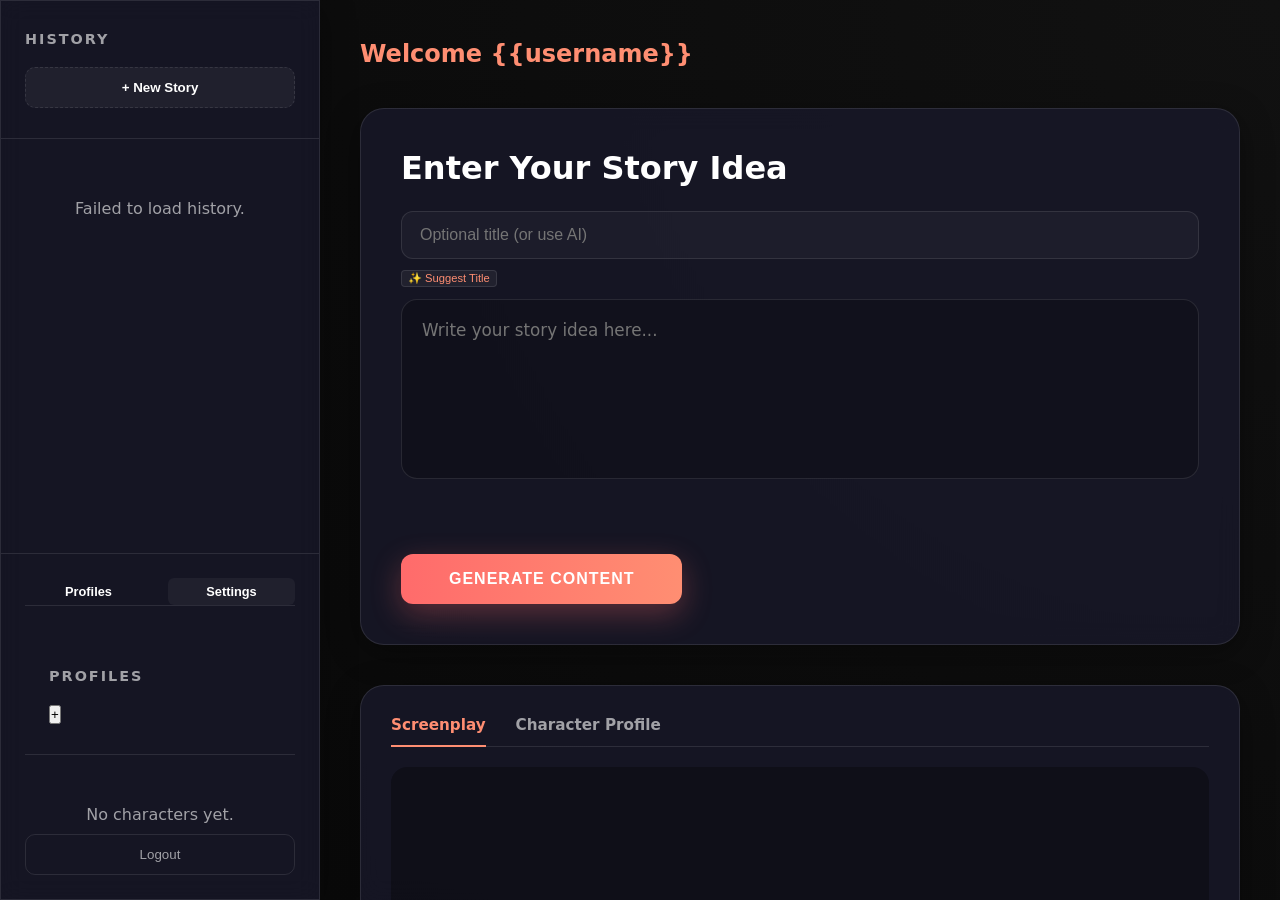
==== commit 8fa06dc7: "Enhance title generation: AI helper, suggestion route & UI" ====
--- a/templates/dashboard.html
+++ b/templates/dashboard.html
@@ -1,6 +1,5 @@
 <!DOCTYPE html>
 <html>
-
 <head>
     <title>Dashboard - Scriptoria</title>
     <link rel="stylesheet" href="/static/style.css">
@@ -71,6 +70,8 @@
             <div class="content-wrapper">
                 <div class="input-section glass">
                     <h1>Enter Your Story Idea</h1>
+                    <input type="text" id="story-title" placeholder="Optional title (or use AI)" style="width:100%; margin-bottom:8px;">
+                    <button class="magic-btn-tiny" onclick="suggestTitle()" title="AI Suggestion" style="margin-bottom:12px;">✨ Suggest Title</button>
                     <textarea id="story-input" placeholder="Write your story idea here..."></textarea>
 
                     <div id="active-characters" class="active-chars-bar">
@@ -95,6 +96,22 @@
                             </div>
                         </div>
                     </div>
+                </div>
+
+                <!-- translation controls allow converting the generated screenplay into another language -->
+                <div class="translation-section">
+                    <label for="target-lang">Translate to:</label>
+                    <select id="target-lang">
+                        <option value="">--choose language--</option>
+                        <option value="en">English</option>
+                        <option value="te">Telugu</option>
+                        <option value="es">Spanish</option>
+                        <option value="fr">French</option>
+                        <option value="hi">Hindi</option>
+                        <option value="de">German</option>
+                        <option value="ja">Japanese</option>
+                    </select>
+                    <button id="translate-btn" onclick="translateScript()">Translate</button>
                 </div>
 
                 <div class="download-section">
--- a/static/style.css
+++ b/static/style.css
@@ -462,6 +462,14 @@
     overflow-y: auto;
 }
 
+.translation-section {
+    display: flex;
+    align-items: center;
+    justify-content: center;
+    gap: 10px;
+    margin-top: 20px;
+}
+
 .download-section {
     display: flex;
     justify-content: center;
